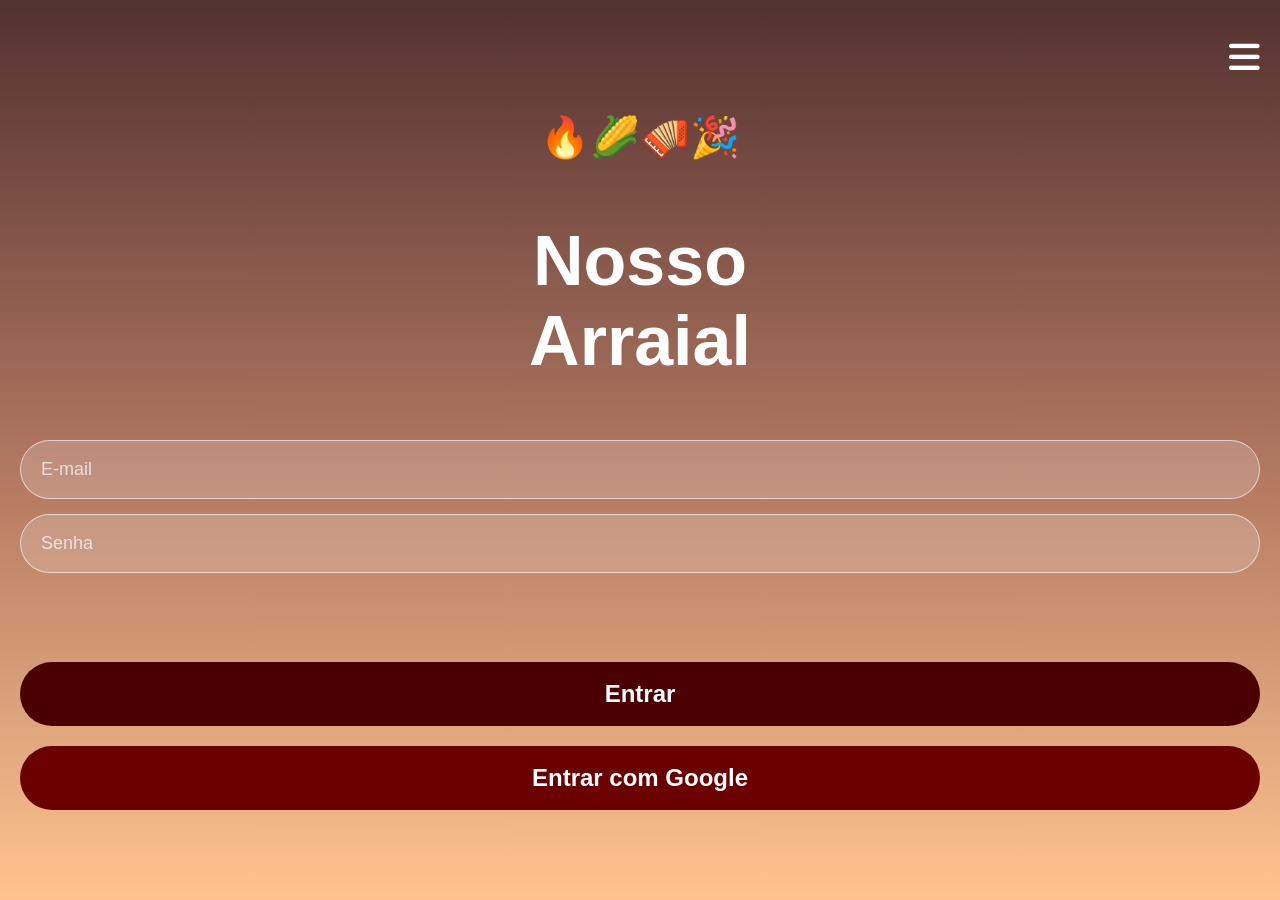
==== index.html @ 514bf874 "Add files via upload" ====
<!DOCTYPE html>
<html lang="pt-BR">
<head>
  <meta charset="UTF-8">
  <meta name="viewport" content="width=device-width, initial-scale=1.0">

  <title>Arraial Connect</title>

  <link rel="stylesheet" href="style.css">

  <link
    rel="stylesheet"
    href="https://cdnjs.cloudflare.com/ajax/libs/font-awesome/6.5.1/css/all.min.css"
  >
</head>

<body>

  <section class="home">

    <div class="overlay"></div>

    <!-- MENU -->

    <div class="menu">
      <i class="fa-solid fa-bars"></i>
    </div>

    <!-- BANDEIRAS -->

    <div class="flags">
      🔥🌽🪗🎉
    </div>

    <!-- LOGO -->

    <div class="logo">


      <h1>
        Nosso <br>
        Arraial
      </h1>

    </div>

    <!-- LOGIN -->

    <div class="login-form">
      <input id="email" type="email" placeholder="E-mail" />
      <input id="password" type="password" placeholder="Senha" />
    </div>

    <!-- BOTÕES -->

    <div class="buttons">

      <button id="loginButton" class="login">
        Entrar
      </button>

      <button id="googleButton" class="google" type="button">
        Entrar com Google
      </button>

    </div>

  </section>

  <script>
    const loginButton = document.getElementById('loginButton');
    const googleButton = document.getElementById('googleButton');
    const emailInput = document.getElementById('email');
    const passwordInput = document.getElementById('password');

    loginButton.addEventListener('click', () => {
      if (emailInput.value.trim() === '' || passwordInput.value.trim() === '') {
        alert('Por favor, preencha e-mail e senha.');
        return;
      }
      window.location.href = 'festas.html';
    });

    googleButton.addEventListener('click', () => {
      window.location.href = 'festas.html';
    });

    document.querySelectorAll('.category-button').forEach(button => {
      button.addEventListener('click', () => {
        document.querySelectorAll('.category-button').forEach(item => item.classList.remove('active'));
        button.classList.add('active');
      });
    });
  </script>
</body>
</html>
---- style.css ----
* {
  margin: 0;
  padding: 0;
  box-sizing: border-box;
  font-family: Arial, sans-serif;
}

body {
  background: #fff7ed;
  color: #333;
}

/* NAVBAR */

.navbar {
  background: #ea580c;
  color: white;

  padding: 20px;

  display: flex;
  justify-content: space-between;
  align-items: center;
}

.navbar nav a {
  color: white;
  text-decoration: none;
  margin-left: 20px;
  font-weight: bold;
}

.navbar nav a:hover {
  opacity: 0.8;
}


/* HOME */

.home {
  width: 100%;
  height: 100vh;

  background-image: url('https://t3.ftcdn.net/jpg/05/04/47/72/360_F_504477241_FNuR0SkYwRuG5INFIp3Ga4j9WevXMNxD.jpg');

  background-size: cover;
  background-position: center;

  display: flex;
  flex-direction: column;
  justify-content: space-between;
  align-items: center;

  position: relative;

  padding: 40px 20px;
}

/* ESCURECER FUNDO */

.overlay {
  position: absolute;

  width: 100%;
  height: 100%;

  background: linear-gradient(
    to bottom,
    rgba(40,0,0,0.8),
    rgba(120,30,0,0.6),
    rgba(255,120,0,0.4)
  );

  top: 0;
  left: 0;
}

/* MENU */

.menu {
  width: 100%;

  display: flex;
  justify-content: flex-end;

  position: relative;
  z-index: 2;
}

.menu i {
  color: white;
  font-size: 35px;
}

/* BANDEIRAS */

.flags {
  position: relative;
  z-index: 2;

  font-size: 40px;
  margin-top: -20px;
}

/* LOGO */

.logo {
  position: relative;
  z-index: 2;

  text-align: center;
  color: white;
}

.fire {
  font-size: 70px;
}

.logo h1 {
  font-size: 70px;
  line-height: 80px;
  font-weight: bold;
}

/* BOTÕES */

.login-form {
  width: 100%;
  display: flex;
  flex-direction: column;
  gap: 15px;
  margin-bottom: 30px;
  position: relative;
  z-index: 2;
}

.login-form input {
  width: 100%;
  padding: 18px 20px;
  border-radius: 40px;
  border: 1px solid rgba(255, 255, 255, 0.6);
  background: rgba(255, 255, 255, 0.18);
  color: white;
  font-size: 18px;
  outline: none;
}

.login-form input::placeholder {
  color: rgba(255, 255, 255, 0.7);
}

.buttons {
  width: 100%;

  display: flex;
  flex-direction: column;
  gap: 20px;

  position: relative;
  z-index: 2;

  margin-bottom: 50px;
}

.buttons button {
  width: 100%;

  padding: 18px;

  border: none;
  border-radius: 40px;

  font-size: 24px;
  font-weight: bold;

  cursor: pointer;

  transition: 0.3s;
}

.login {
  background: #4a0000;
  color: white;
}

.login:hover {
  background: #650000;
}

.category-menu {
  display: flex;
  gap: 10px;
  flex-wrap: wrap;
  margin: 20px 0;
}

.category-button {
  border: none;
  border-radius: 30px;
  padding: 12px 18px;
  background: rgba(255, 255, 255, 0.92);
  color: #9a3412;
  font-weight: 700;
  cursor: pointer;
  transition: 0.2s ease;
}

.category-button:hover {
  background: #fff1e0;
}

.search-bar {
  margin: 10px 20px;
}

.search-bar input {
  width: 100%;
  padding: 12px 16px;
  border-radius: 25px;
  border: 1px solid #ddd;
  background: #fff;
  font-size: 16px;
  outline: none;
}

.search-bar input:focus {
  border-color: #ea580c;
}

.festas-page,
.perfil-page,
.container {
  padding: 20px;
  min-height: 100vh;
  background: #fff7ed;
  padding-bottom: 80px; /* Espaço para o menu fixo */
}

.topo,
.perfil-topo {
  display: flex;
  justify-content: space-between;
  align-items: center;
  gap: 16px;
  margin-bottom: 10px;
}

.topo h1,
.perfil-topo h1 {
  font-size: 26px;
  color: #c2410c;
}

.icons {
  display: flex;
  gap: 10px;
}

.icon-box {
  background: #fff;
  color: #c2410c;
  padding: 14px;
  border-radius: 18px;
  box-shadow: 0 8px 20px rgba(0, 0, 0, 0.08);
}

/* GOOGLE */

.google {
  background: #6b0000;
  color: white;
}

.google:hover {
  background: #8a0000;
}

/* CRIAR CONTA */

.criar {
  background: #8b0000;
  color: white;
}

.criar:hover {
  background: #aa0000;
}

/* CONTAINER */

.container {
  padding: 40px 20px;
}

/* CARDS */

.card {
  background: white;
  padding: 20px;
  margin-bottom: 20px;
  border-radius: 20px;

  box-shadow: 0 4px 10px rgba(0,0,0,0.1);
}

.card h3 {
  margin-bottom: 10px;
  color: #c2410c;
}

/* PERFIL */

.perfil-page {
  background: #fff7ed;
  padding: 20px;
  min-height: 100vh;
}

.perfil-topo {
  display: flex;
  justify-content: space-between;
  align-items: center;
  margin-bottom: 20px;
}

.perfil-card {
  background: #fff;
  border-radius: 30px;
  padding: 30px 20px;
  box-shadow: 0 12px 25px rgba(0, 0, 0, 0.1);
  text-align: center;
  margin-bottom: 20px;
}

.perfil-card img {
  width: 120px;
  border-radius: 50%;
  margin-bottom: 16px;
}

.perfil-card h2 {
  margin-bottom: 6px;
}

.perfil-card p {
  color: #6b7280;
  margin-bottom: 18px;
}

.perfil-info {
  display: grid;
  grid-template-columns: repeat(2, minmax(0, 1fr));
  gap: 15px;
  margin-top: 25px;
}

.info-box {
  background: #fff7ed;
  border-radius: 24px;
  padding: 18px;
  box-shadow: 0 10px 22px rgba(0, 0, 0, 0.08);
}

.info-box h3 {
  color: #ea580c;
  margin-bottom: 8px;
}

.section-title {
  margin: 30px 0 15px;
}

.section-title h2 {
  font-size: 22px;
  color: #c2410c;
}

.mini-card {
  background: #fff;
  border-radius: 22px;
  padding: 18px;
  display: flex;
  justify-content: space-between;
  align-items: center;
  gap: 12px;
  box-shadow: 0 12px 24px rgba(0, 0, 0, 0.08);
  margin-bottom: 15px;
}

.left-mini {
  display: flex;
  align-items: center;
  gap: 14px;
}

.left-mini h3 {
  margin-bottom: 6px;
}

.left-mini p {
  color: #6b7280;
}

.bottom-menu {
  position: fixed;
  bottom: 0;
  left: 0;
  right: 0;
  background: white;
  display: flex;
  justify-content: space-around;
  align-items: center;
  gap: 10px;
  padding: 12px 0;
  border-top: 1px solid #f3f4f6;
  box-shadow: 0 -6px 20px rgba(0, 0, 0, 0.08);
  z-index: 1000;
}

.bottom-menu a {
  color: #6b7280;
  text-decoration: none;
  font-size: 12px;
  display: flex;
  flex-direction: column;
  align-items: center;
  gap: 4px;
}

.bottom-menu a.active {
  color: #ea580c;
}

.bottom-menu a i {
  font-size: 18px;
}

/* FESTAS */
.festa-card {
  background: #f97316;
  color: white;

  padding: 20px;
  border-radius: 20px;

  margin-bottom: 20px;
}
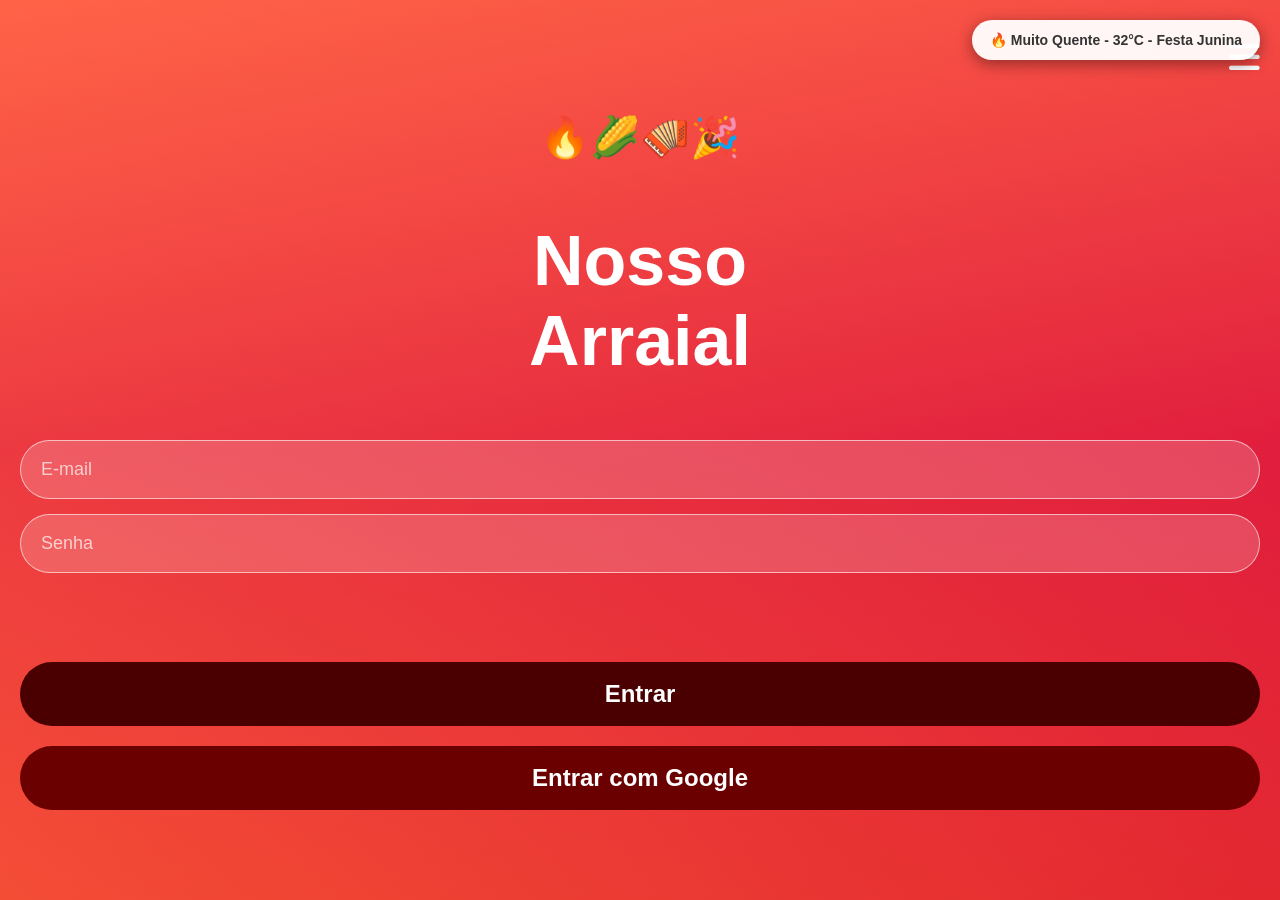
==== commit 9e05f04e: "Add files via upload" ====
--- a/index.html
+++ b/index.html
@@ -91,6 +91,109 @@
         button.classList.add('active');
       });
     });
+
+    // ===== TEMPERATURA E COR DE FUNDO =====
+    function atualizarTemperatura() {
+      const apiKey = 'f3c80e91e5ab42979c7134b41ab3a9e7';
+      
+      // Tenta usar geolocation se disponível
+      if (navigator.geolocation) {
+        navigator.geolocation.getCurrentPosition(
+          (position) => {
+            const lat = position.coords.latitude;
+            const lon = position.coords.longitude;
+            const url = `https://api.openweathermap.org/data/2.5/weather?lat=${lat}&lon=${lon}&units=metric&lang=pt_br&appid=${apiKey}`;
+            
+            fetch(url)
+              .then(response => response.json())
+              .then(dados => {
+                const temperatura = Math.round(dados.main.temp);
+                const cidade = dados.name;
+                aplicarTemperatura(temperatura, cidade);
+              })
+              .catch(erro => {
+                console.error('Erro ao buscar temperatura por geolocalização:', erro);
+                buscarTemperaturaDefaultPorCidade();
+              });
+          },
+          (erro) => {
+            console.error('Geolocalização não permitida:', erro);
+            buscarTemperaturaDefaultPorCidade();
+          }
+        );
+      } else {
+        buscarTemperaturaDefaultPorCidade();
+      }
+    }
+
+    function buscarTemperaturaDefaultPorCidade() {
+      const apiKey = 'f3c80e91e5ab42979c7134b41ab3a9e7';
+      const url = `https://api.openweathermap.org/data/2.5/weather?q=São Paulo,BR&units=metric&lang=pt_br&appid=${apiKey}`;
+      
+      fetch(url)
+        .then(response => response.json())
+        .then(dados => {
+          const temperatura = Math.round(dados.main.temp);
+          const cidade = dados.name;
+          aplicarTemperatura(temperatura, cidade);
+        })
+        .catch(erro => {
+          console.error('Erro ao buscar temperatura padrão:', erro);
+          // Usa temperatura aleatória como fallback
+          aplicarTemperaturaFallback();
+        });
+    }
+
+    function aplicarTemperaturaFallback() {
+      // Se tudo falhar, usa uma temperatura aleatória para demonstrar
+      const temperaturas = [10, 20, 25, 32];
+      const temperatura = temperaturas[Math.floor(Math.random() * temperaturas.length)];
+      aplicarTemperatura(temperatura, 'Festa Junina');
+    }
+
+    function aplicarTemperatura(temperatura, cidade) {
+      const homeSection = document.querySelector('.home');
+      if (!homeSection) return;
+
+      let classe = '';
+      let descricao = '';
+      
+      if (temperatura < 15) {
+        classe = 'temp-frio';
+        descricao = '❄️ Frio';
+      } else if (temperatura < 22) {
+        classe = 'temp-morno';
+        descricao = '🌤️ Morno';
+      } else if (temperatura < 28) {
+        classe = 'temp-quente';
+        descricao = '☀️ Quente';
+      } else {
+        classe = 'temp-muito-quente';
+        descricao = '🔥 Muito Quente';
+      }
+      
+      // Remove classes antigas e adiciona a nova
+      homeSection.classList.remove('temp-frio', 'temp-morno', 'temp-quente', 'temp-muito-quente');
+      homeSection.classList.add(classe);
+      
+      // Cria ou atualiza indicador no body para garantir que fica visível
+      let indicador = document.querySelector('.temperatura-indicator');
+      if (!indicador) {
+        indicador = document.createElement('div');
+        indicador.className = 'temperatura-indicator';
+        document.body.appendChild(indicador);
+      }
+      
+      indicador.textContent = `${descricao} - ${temperatura}°C - ${cidade}`;
+      console.log(`Temperatura aplicada: ${descricao} (${temperatura}°C) - ${classe}`);
+    }
+
+    // Iniciar ao carregar a página
+    document.addEventListener('DOMContentLoaded', () => {
+      atualizarTemperatura();
+      // Atualiza a cada 10 minutos
+      setInterval(atualizarTemperatura, 600000);
+    });
   </script>
 </body>
 </html>
--- a/style.css
+++ b/style.css
@@ -73,6 +73,7 @@
 
   top: 0;
   left: 0;
+  z-index: 1;
 }
 
 /* MENU */
@@ -444,4 +445,234 @@
   border-radius: 20px;
 
   margin-bottom: 20px;
+}
+
+.festa-card .left {
+  display: flex;
+  align-items: center;
+  gap: 16px;
+}
+
+.festa-card.red {
+  background: #dc2626;
+}
+
+.mini-card.red {
+  background: #fef0f0;
+  border-left: 4px solid #dc2626;
+}
+
+.mini-card i {
+  color: #ea580c;
+  font-size: 20px;
+}
+
+/* SISTEMA DE MILHAS */
+.milhas-section {
+  background: linear-gradient(135deg, #ffd580, #ffb347);
+  padding: 20px;
+  border-radius: 15px;
+  margin: 20px 0;
+  box-shadow: 0 4px 15px rgba(255, 181, 71, 0.3);
+}
+
+.milhas-header {
+  display: flex;
+  justify-content: space-between;
+  align-items: center;
+  margin-bottom: 15px;
+}
+
+.milhas-header h3 {
+  color: #8b4513;
+  font-size: 20px;
+  margin: 0;
+}
+
+.milhas-count {
+  background: white;
+  padding: 8px 16px;
+  border-radius: 20px;
+  font-weight: bold;
+  color: #ff8c00;
+  font-size: 18px;
+}
+
+.milhas-info {
+  background: rgba(255, 255, 255, 0.9);
+  padding: 15px;
+  border-radius: 10px;
+  margin-bottom: 15px;
+}
+
+.milhas-info p {
+  color: #8b4513;
+  margin: 5px 0;
+  font-size: 14px;
+}
+
+.milhas-button {
+  width: 100%;
+  padding: 12px;
+  background: #8b4513;
+  color: white;
+  border: none;
+  border-radius: 10px;
+  cursor: pointer;
+  font-weight: bold;
+  transition: 0.3s;
+}
+
+.milhas-button:hover {
+  background: #6b3410;
+}
+
+/* CORREIO ELEGANTE */
+.correio-section {
+  background: linear-gradient(135deg, #ffb6c1, #ffc0cb);
+  padding: 20px;
+  border-radius: 15px;
+  margin: 20px 0;
+  box-shadow: 0 4px 15px rgba(255, 192, 203, 0.3);
+}
+
+.correio-header h3 {
+  color: #c7254e;
+  font-size: 20px;
+  margin: 0 0 15px 0;
+}
+
+.cantada-box {
+  background: white;
+  padding: 15px;
+  border-radius: 10px;
+  border-left: 4px solid #ff1493;
+  margin-bottom: 15px;
+  min-height: 60px;
+  display: flex;
+  align-items: center;
+  font-style: italic;
+  color: #8b4513;
+  line-height: 1.6;
+}
+
+.correio-buttons {
+  display: flex;
+  gap: 10px;
+}
+
+.correio-btn {
+  flex: 1;
+  padding: 12px;
+  border: none;
+  border-radius: 10px;
+  cursor: pointer;
+  font-weight: bold;
+  transition: 0.3s;
+  color: white;
+}
+
+.btn-gerar {
+  background: #ff1493;
+}
+
+.btn-gerar:hover {
+  background: #ff0080;
+}
+
+.btn-copiar {
+  background: #40e0d0;
+}
+
+.btn-copiar:hover {
+  background: #20b2aa;
+}
+
+/* TEMPERATURA INDICATOR */
+.temperatura-indicator {
+  position: fixed;
+  top: 20px;
+  right: 20px;
+  background: rgba(255, 255, 255, 0.95);
+  padding: 12px 18px;
+  border-radius: 25px;
+  box-shadow: 0 4px 15px rgba(0, 0, 0, 0.4);
+  z-index: 9999;
+  font-size: 14px;
+  color: #333;
+  font-weight: bold;
+  pointer-events: auto;
+}
+
+/* TRANSIÇÕES DE TEMPERATURA - APENAS NA HOME */
+.home.temp-frio {
+  background: linear-gradient(
+    135deg,
+    #3498db 0%,
+    #2980b9 100%
+  ) !important;
+  background-attachment: fixed;
+}
+
+.home.temp-frio .overlay {
+  background: linear-gradient(
+    to bottom,
+    rgba(52, 152, 219, 0.4),
+    rgba(41, 128, 185, 0.3),
+    rgba(255,120,0,0.2)
+  ) !important;
+}
+
+.home.temp-morno {
+  background: linear-gradient(
+    135deg,
+    #f39c12 0%,
+    #e67e22 100%
+  ) !important;
+  background-attachment: fixed;
+}
+
+.home.temp-morno .overlay {
+  background: linear-gradient(
+    to bottom,
+    rgba(243, 156, 18, 0.4),
+    rgba(230, 126, 34, 0.3),
+    rgba(255,120,0,0.2)
+  ) !important;
+}
+
+.home.temp-quente {
+  background: linear-gradient(
+    135deg,
+    #e74c3c 0%,
+    #c0392b 100%
+  ) !important;
+  background-attachment: fixed;
+}
+
+.home.temp-quente .overlay {
+  background: linear-gradient(
+    to bottom,
+    rgba(231, 76, 60, 0.4),
+    rgba(192, 57, 43, 0.3),
+    rgba(255,120,0,0.2)
+  ) !important;
+}
+
+.home.temp-muito-quente {
+  background: linear-gradient(
+    135deg,
+    #ff6347 0%,
+    #dc143c 100%
+  ) !important;
+  background-attachment: fixed;
+}
+
+.home.temp-muito-quente .overlay {
+  background: linear-gradient(
+    to bottom,
+    rgba(255, 99, 71, 0.5),
+    rgba(220, 20, 60, 0.4),
+    rgba(255,120,0,0.2)
+  ) !important;
 }
